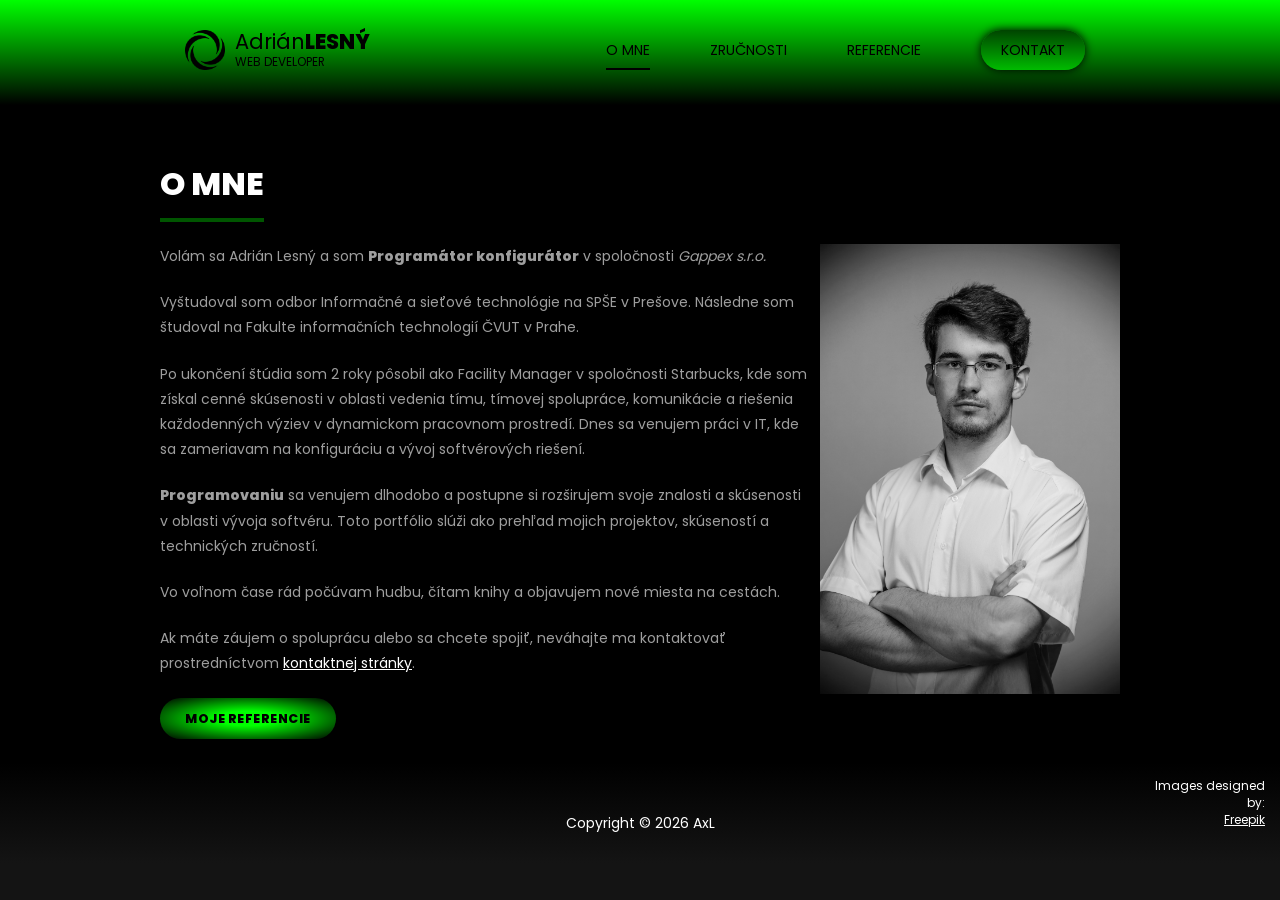
==== index.html @ 8ca3ddc8 "deploy: adrianxlesny/portfolio@d5fa35747e35d5c7a8235cfc307508e8530893fb" ====
<!DOCTYPE html>
<html lang="sk">
<head>
	<meta charset="UTF-8" />
	<meta name="author" content="Adrián Lesný (AxL)" />
	<meta name="description" content="Osobné portfólio programátora Adriána Lesného." />
	<meta name="keywords" content="Adrián Lesný, AxL, portfólio, programátor, web developer" />
	<link rel="stylesheet" href="assets/css/styles.css" type="text/css" />
	<link rel="shortcut icon" href="assets/img/favicon.ico" type="image/x-icon" />
	<title>Adrián Lesný - Portfólio</title>
</head>
<body>
	<header>
		<div id="logo">
			<h1>Adrián<span>Lesný</span></h1>
			<small>Web Developer</small>
		</div>
		<nav>
			<ul>
				<li class="active"><a href="index.html">O mne</a></li>
				<li><a href="skills.html">Zručnosti</a></li>
				<li><a href="references.html">Referencie</a></li>
				<li><a href="contact.html" class="contact-button">Kontakt</a></li>
			</ul>
		</nav>
	</header>
	<article>
		<header>
			<h1>O mne</h1>
		</header>
		<section>
			<img src="assets/img/avatar.jpg" alt="programátor AxL" class="avatar" />

			<p>Volám sa Adrián Lesný a som <strong>Programátor konfigurátor</strong> v spoločnosti <span style="font-style: italic;">Gappex s.r.o.</span></p>
			<p>Vyštudoval som odbor Informačné a sieťové technológie na <abbr title="Stredná priemyselná škola elektrotechnická">SPŠE</abbr> v Prešove. Následne som študoval na Fakulte informačních technologií <abbr title="České vysoké učení technické">ČVUT</abbr> v Prahe.</p>
			<p>Po ukončení štúdia som 2 roky pôsobil ako Facility Manager v spoločnosti Starbucks, kde som získal cenné skúsenosti v oblasti vedenia tímu, tímovej spolupráce, komunikácie a riešenia každodenných výziev v dynamickom pracovnom prostredí. Dnes sa venujem práci v IT, kde sa zameriavam na konfiguráciu a vývoj softvérových riešení.</p>
			<p><strong>Programovaniu</strong> sa venujem dlhodobo a postupne si rozširujem svoje znalosti a skúsenosti v oblasti vývoja softvéru. Toto portfólio slúži ako prehľad mojich projektov, skúseností a technických zručností.</p>
			<p>Vo voľnom čase rád počúvam hudbu, čítam knihy a objavujem nové miesta na cestách.</p>
			<p>Ak máte záujem o spoluprácu alebo sa chcete spojiť, neváhajte ma kontaktovať prostredníctvom <a href="contact.html">kontaktnej stránky</a>.</p>

			<p class="button"><a href="references.html" class="references-button">Moje referencie</a></p>

			<div class="cleaner"></div>
		</section>
	</article>
	<footer>
		<div class="copyright">Copyright &copy; 2026 AxL</div>
		<div class="sources">
			Images designed by:
			<ul>
				<li><a href="https://www.freepik.com/author/freepik" target="_blank">Freepik</a></li>
			</ul>
		</div>
	</footer>
</body>
</html>
---- assets/css/styles.css ----
@font-face {
	font-family: "Poppins";
	src: url(../fonts/Poppins-Regular.ttf);
	font-weight: normal;
} @font-face {
	font-family: "Poppins";
	src: url(../fonts/Poppins-ExtraBold.ttf);
	font-weight: bold;
}

html {
	background: #141414;
}

body {
	box-sizing: border-box;
	margin: 0;
	font: 14px "Poppins";
	color: #9e9e9e;
	background: black;
	padding: 100px 0 0 0;
	min-width: 960px;
}

body > header {
	height: 100px;
	width: 100%;
	background: linear-gradient(lime, black);
	color: black;
	padding-bottom: 5px;
	display: flex;
	justify-content: space-evenly;
	position: fixed;
	z-index: 1;
	top: 0;
}

#logo {
	height: 40px;
	margin: auto 0 auto 20px;
	display: flex;
	flex-direction: column;
	justify-content: center;
	background: url(../img/logo.png) no-repeat;
	background-size: 40px 40px;
}

#logo > * {
	margin: 0 0 0 50px;
}

#logo h1 {
	font-weight: normal;
	font-size: 1.5em;
	line-height: 1.2em;
}

#logo h1 span {
	font-weight: bold;
	text-transform: uppercase;
}

#logo small {
	text-transform: uppercase;
	font-size: 0.85em;
}

nav ul {
	margin: 0;
	list-style-type: none;
	display: flex;
	align-items: center;
	height: 100%;
}

nav ul li {
	padding: 0 25px;
	margin: 0 5px;
	font-size: 1em;
	line-height: 4.3em;
}

nav ul li a {
	color: black;
	padding: 8px 0;
	text-decoration: none;
	text-transform: uppercase;
}

nav ul li a:hover, .active a {
	border-bottom: 2.5px solid black;
}

.contact-button {
	background: linear-gradient(#004400, #00bb00);
	padding: 10px 20px;
	border-radius: 20px;
	box-shadow: black 0 0 10px;
}

article {
	max-width: 960px;
	margin: 0 auto;
	padding: 50px 50px 10px 50px;
}

article header {
	height: 80px;
}

article h1,
article h2,
article h3,
article h4,
article h5,
article h6 {
	padding: 10px 0;
	color: white;
}

article h1 {
	margin: 0;
	font-size: 2.3em;
	font-weight: bold;
	text-transform: uppercase;
	border-bottom: 4px solid #005500;
	width: max-content;
}

article h2 {
	font-size: 2em;
}

article section p {
	line-height: 1.8em;
	margin-bottom: 1.5em;
}

article section a {
	color: white;
}

abbr {
	text-decoration: none;
	cursor: help;
}

.avatar {
	width: 300px;
	float: right;
	padding-left: 10px;
	filter: grayscale(1);
}

#e-mail {
	width: 8%;
	margin: 0 15px 0 10px;
}

.button {
	margin-top: 30px;
}

.references-button {
	text-decoration: none;
}

.references-button, #contact-form input[type="submit"] {
	background: radial-gradient(lime 25%, black);
	color: black;
	font-weight: bold;
	letter-spacing: 0.5px;
	font-size: 0.9em;
	text-transform: uppercase;
	padding: 12px 25px;
	border-radius: 25px;
}

.contact-button:hover, .references-button:hover, #contact-form input[type="submit"]:hover {
	background: lime;
	border: 0;
}

.left {
	float: left;
}

#mailTo {
	color: white;
	text-decoration: none;
}

#contact-form {
	width: 450px;
	margin: auto;
}

#contact-form input, #message {
	width: 100%;
	padding: 10px;
	margin-bottom: 15px;
	border: 1px solid #252525;
	border-radius: 5px;
	box-sizing: border-box;
	background: #141414;
	color: white;
}

#message {
	resize: none;
	margin-bottom: 5px;
}

#contact-form input:focus, #message:focus {
	border-color: lime;
	outline: none;
}

#contact-form input[type="submit"] {
	font-family: "Poppins";
	cursor: pointer;
	border: 0;
	width: 30%;
	display: block;
	margin: auto;
}

.status {
	margin: 10px 0 0 5px;
	height: 30px;
	transition: opacity 0.5s ease;
}

.status.success {
	color: green;
}

.status.error {
	color: red;
}

.status.hide {
	opacity: 0;
	pointer-events: none;
}

#skills-table {
	border-collapse: collapse;
}

#skills-table td {
	width: 33%;
	padding: 10px;
	vertical-align: top;
	border: 1px solid #252525;
}

#skills-table img {
	width: 40%;
}

#references-gallery img, #certificates-gallery img {
	border: 1px solid gray;
	padding: 6px;
	box-shadow: 3px 3px 6px #999999;
	margin-right: 6px;
}

.centered {
	text-align: center;
}

.cleaner {
	clear: both;
}

footer {
	display: flex;
	box-sizing: border-box;
	text-align: center;
	height: 100px;
	color: white;
	background: linear-gradient(black, #141414);
}

.copyright {
	flex: 1;
	margin: 50px 0 0 140px;
}

.sources {
	width: 125px;
	margin: 15px 15px 15px 0;
	text-align: right;
	font-size: 0.85em;
}

.sources ul {
	margin: 0;
	padding: 0;
	list-style-type: none;
}

.sources a {
	color: white;
}
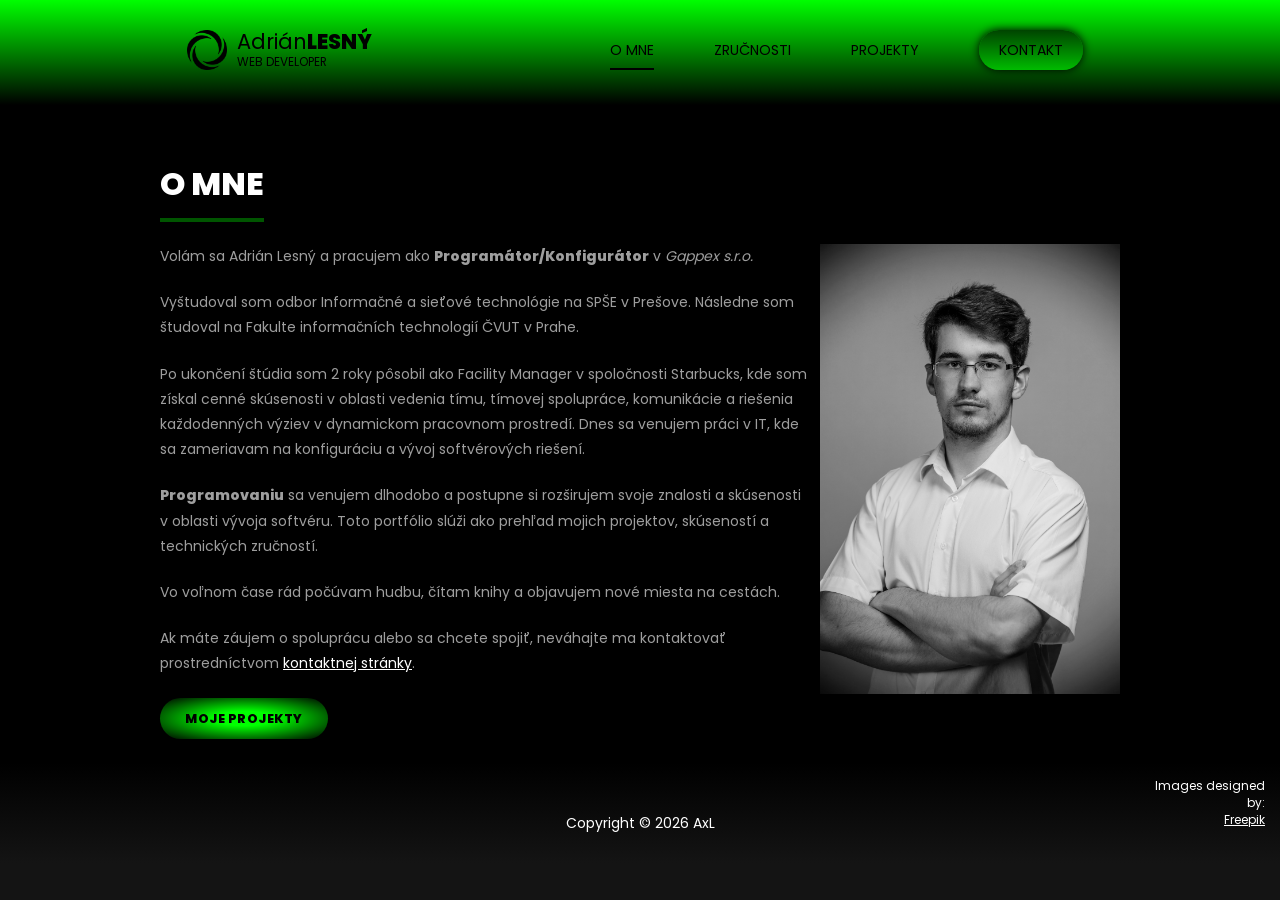
==== commit 6359305f: "deploy: adrianxlesny/portfolio@7c39dcf41279eadb0fb95bf28cf377842477dfdf" ====
--- a/index.html
+++ b/index.html
@@ -19,7 +19,7 @@
 			<ul>
 				<li class="active"><a href="index.html">O mne</a></li>
 				<li><a href="skills.html">Zručnosti</a></li>
-				<li><a href="references.html">Referencie</a></li>
+				<li><a href="projects.html">Projekty</a></li>
 				<li><a href="contact.html" class="contact-button">Kontakt</a></li>
 			</ul>
 		</nav>
@@ -31,14 +31,14 @@
 		<section>
 			<img src="assets/img/avatar.jpg" alt="programátor AxL" class="avatar" />
 
-			<p>Volám sa Adrián Lesný a som <strong>Programátor konfigurátor</strong> v spoločnosti <span style="font-style: italic;">Gappex s.r.o.</span></p>
+			<p>Volám sa Adrián Lesný a pracujem ako <strong>Programátor/Konfigurátor</strong> v <span style="font-style: italic;">Gappex s.r.o.</span></p>
 			<p>Vyštudoval som odbor Informačné a sieťové technológie na <abbr title="Stredná priemyselná škola elektrotechnická">SPŠE</abbr> v Prešove. Následne som študoval na Fakulte informačních technologií <abbr title="České vysoké učení technické">ČVUT</abbr> v Prahe.</p>
 			<p>Po ukončení štúdia som 2 roky pôsobil ako Facility Manager v spoločnosti Starbucks, kde som získal cenné skúsenosti v oblasti vedenia tímu, tímovej spolupráce, komunikácie a riešenia každodenných výziev v dynamickom pracovnom prostredí. Dnes sa venujem práci v IT, kde sa zameriavam na konfiguráciu a vývoj softvérových riešení.</p>
 			<p><strong>Programovaniu</strong> sa venujem dlhodobo a postupne si rozširujem svoje znalosti a skúsenosti v oblasti vývoja softvéru. Toto portfólio slúži ako prehľad mojich projektov, skúseností a technických zručností.</p>
 			<p>Vo voľnom čase rád počúvam hudbu, čítam knihy a objavujem nové miesta na cestách.</p>
 			<p>Ak máte záujem o spoluprácu alebo sa chcete spojiť, neváhajte ma kontaktovať prostredníctvom <a href="contact.html">kontaktnej stránky</a>.</p>
 
-			<p class="button"><a href="references.html" class="references-button">Moje referencie</a></p>
+			<p class="button"><a href="projects.html" class="projects-button">Moje projekty</a></p>
 
 			<div class="cleaner"></div>
 		</section>
--- a/assets/css/styles.css
+++ b/assets/css/styles.css
@@ -161,11 +161,11 @@
 	margin-top: 30px;
 }
 
-.references-button {
+.projects-button {
 	text-decoration: none;
 }
 
-.references-button, #contact-form input[type="submit"] {
+.projects-button, #contact-form input[type="submit"] {
 	background: radial-gradient(lime 25%, black);
 	color: black;
 	font-weight: bold;
@@ -176,7 +176,7 @@
 	border-radius: 25px;
 }
 
-.contact-button:hover, .references-button:hover, #contact-form input[type="submit"]:hover {
+.contact-button:hover, .projects-button:hover, #contact-form input[type="submit"]:hover {
 	background: lime;
 	border: 0;
 }
@@ -259,7 +259,7 @@
 	width: 40%;
 }
 
-#references-gallery img, #certificates-gallery img {
+#projects-gallery img, #certificates-gallery img {
 	border: 1px solid gray;
 	padding: 6px;
 	box-shadow: 3px 3px 6px #999999;
